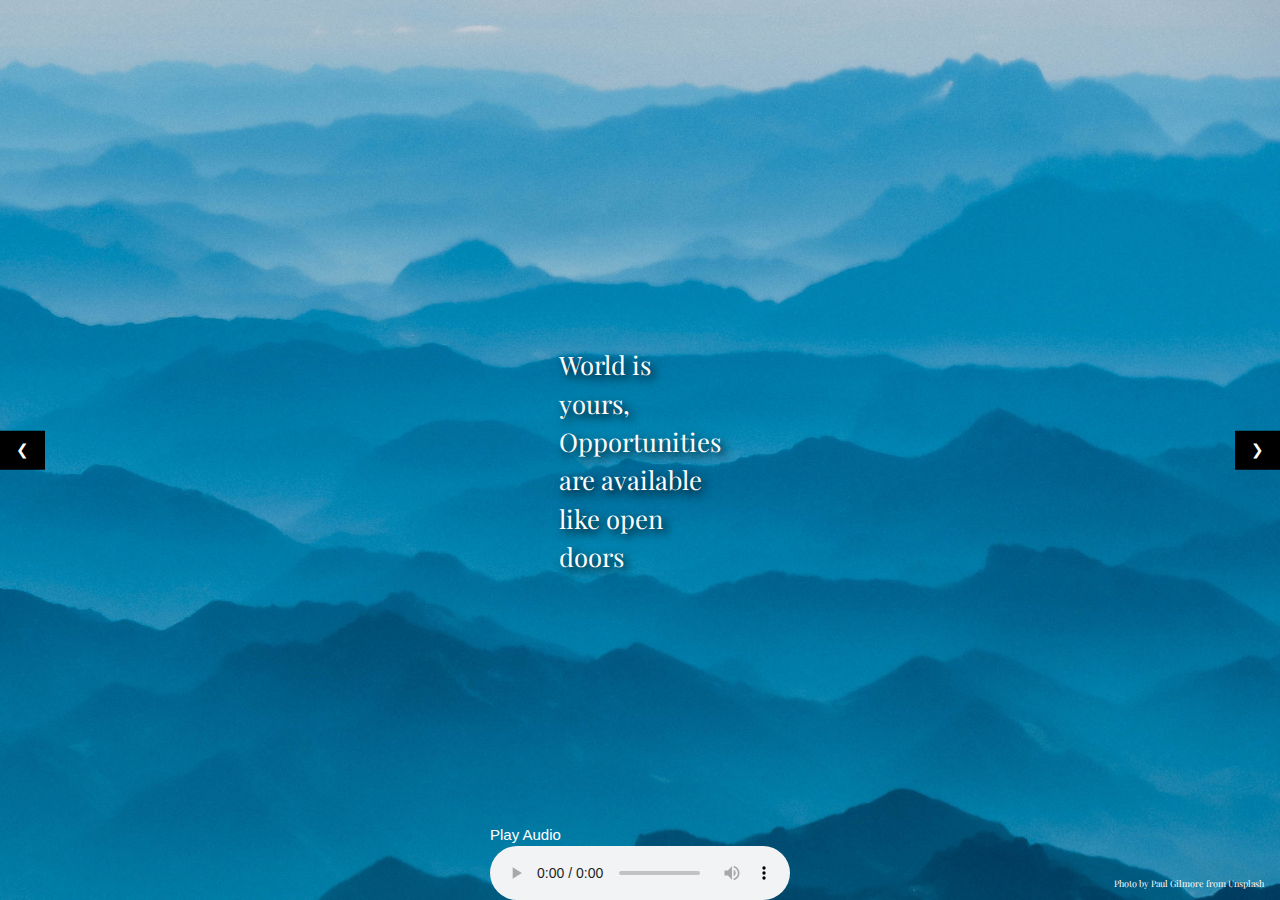
==== index.html @ 25ed6b28 "renamed index" ====
<doctype=html></doctype>

<html lang ="en">

<head>
    
    <!--title tag-->
    <title>Opportunity Poem</title>
    <!--character encoding-->
    <meta charset="utf-8">
    <!--make viewport mobile friendly-->
    <meta name="viewport" content="width=device-width, initial-scale=1.0">
    <!--meta description-->
    <meta name="description" content="Poem by Dylan P, written in October 2019 for Web Design class.">       
    <link rel="stylesheet" type="text/css" href="css/w3.css">
    <link rel="stylesheet" type="text/css" href="css/style-004.css">
          <!--animation-->
    <link rel="stylesheet" type="text/css" href="css/animate.css">
    <link href="https://fonts.googleapis.com/css?family=Playfair+Display&display=swap" rel="stylesheet">
    <!--prefetch-->
    <link rel="prefetch" href="img/newyearaudio.mp3">

</head>
    
<body class="w3-black">
</body>
    
<!--slide 1-->
    <section class="myslides w3-black fs-img-1">
        <div class="w3-container w3-display-middle">
    <h1 class="w3-display-middle animated pulse black-shadow">World is yours,
        Opportunities are available like open doors</h1>
        </div>
             <div class="w3-container w3-display-bottomright">
                <p class="caption">Photo by Paul Gilmore from Unsplash
                 </p>
            </div>
    </section>
    
 <!--slide 2-->
    <section class="myslides fs-img-2 black-shadow">
        <div class="w3-display-middle">
            <h1 class="w3-display-center">You control your destiny and your fate -
Practice makes perfect, it’s never too late</h1>
        </div>
        <div class="w3-container w3-display-bottomright">
                <p class="caption">Photo by Paul Gilmore from Unsplash
                 </p>
            </div>
    </section>
    <!--image from Pixabay school-->
    
   
 <!--slide 3-->
    <section class="myslides">
    <!-- The video -->    
    <video autoplay muted loop id="video-1">
    <source src="img/video1.mp4.mp4" type="video/mp4">
    </video>
        <div class="w3-display-middle">
            <h1 class="w3-display-middle">Students or athletes, SAT’s or track meets</h1>
        </div>
</section>

<figure class= w3-display-bottommiddle>
    <figcaption>Play Audio</figcaption>
        <audio id="musicplayer" autoplay controls  src="/img/newyearaudio.mp3">
    </audio>
</figure>

<!--slide 4 responsive layout demo-->
    <!--<section class="myslides">
    <div class="w3-container w-3display-bottom">
        <h1>w3.css responsive layout</h1>
        </div>
        
        <div class="w2-row">
             <div class="w3-half w3-container w3-red">
                 <h1>Container 1</h1>
            </div>
                <div class="w3-row">
            </div>
            
        </div>-->
    <!--new slide-->
<section class="myslides">
<div class="w3-row w3-border">
  <div class="w3-container w3-half w3-blue">
    <h2>w3-half</h2>  
  </div>
    
  <div class="w3-container w3-eighth w3-purple">
    <h2>w3-eighth</h2>  
  </div>
</div>
    </section>
    
    
    <!--W3 CSS LAYOUT-->
    <!--new slide-->
    <section class="myslides">
    <h1 class="w3-display-bottommiddle">w3.css layout</h1>
    <div class="w3-cell-row" style="height: 50%;">
        <div class="w3-cell w3-container w3-blue w3-mobile">
            <h1>Cell 1</h1>
        </div>
    <div class="w3-cell w3-container w3-green w3-mobile">
            <h1>Cell 2</h1>
        </div>
    </div>
    
</section>
    
   
<button class="w3-button w3-black w3-display-left" onclick="plusDivs(-1)">&#10094;</button>
<button class="w3-button w3-black w3-display-right" onclick="plusDivs(1)">&#10095;</button>
    
<!--slideshow js-->
<script src="js/slideshow.js"></script>
    
<body>  
    
</body>

</html>
---- css/style-004.css ----
.myslides {display:none;}
body {
    margin: auto;
}

body, html, section {
    width:100%;
    height:100%;
}

h1, h2, h3, h4, h5, h6, p {
  font-family: 'Playfair Display', serif;
    font-size: 2vw;
}

.fs-img-1 {
  /* The image used */
  background-image: url("/img/img3pencils");

  /* Full height */
  height: 100%;

  /* Center and scale the image nicely */
  background-position: center;
  background-repeat: no-repeat;
  background-size: cover;
}

.fs-img-2 {
  /* The image used */
  background-image: url("/img/img2_stars.jpg");

  /* Full height */
  height: 100%;

  /* Center and scale the image nicely */
  background-position: center;
  background-repeat: no-repeat;
  background-size: cover;
}
    
.fs-img-3 {
  /* The image used */
  background-image: url("/img/img4Slide3Athlete.jpg");

  /* Full height */
  height: 100%;

  /* Center and scale the image nicely */
  background-position: center;
  background-repeat: no-repeat;
  background-size: cover;
}

.fs-img-4 {
  /* The image used */
  background-image: url(INSERT IMAGE HERE);

  /* Full height */
  height: 100%;

  /* Center and scale the image nicely */
  background-position: center;
  background-repeat: no-repeat;
  background-size: cover;
}


.black-shadow {
    text-shadow: 4px 4px 10px rgba(0,0,0);
}

.caption {
    font-size: 9px;
}

span .caption {
    font-size: 5px;
}
    
#video-1 {
    position: absolute;
    top: 0;
    left: 0;
    width: 100%;
    height: 100%;
    object-fit: cover;
    overflow: hidden;
}
    
   figure {
    margin: 0;
}
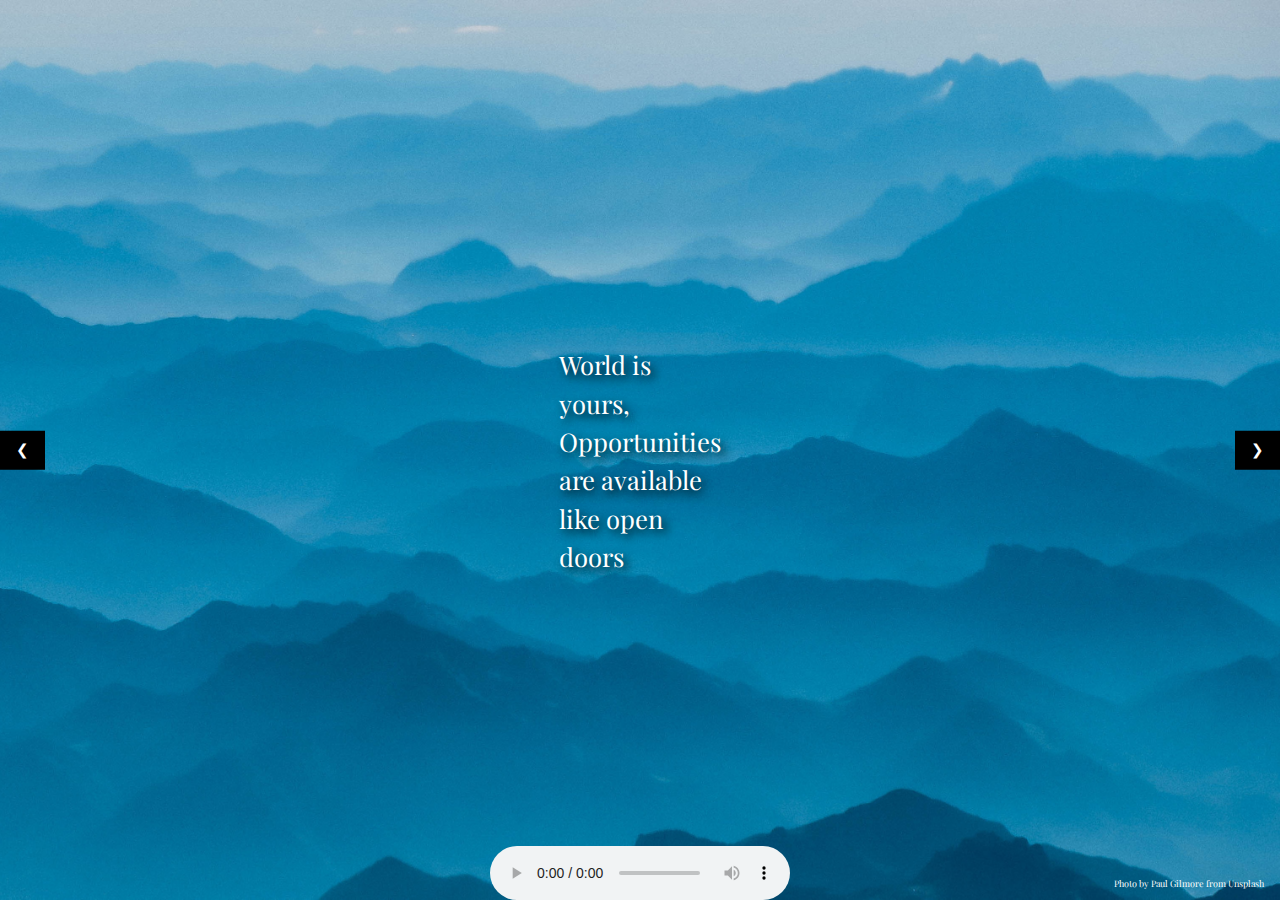
==== commit 85c916e6: "Improvements (11/20)" ====
--- a/index.html
+++ b/index.html
@@ -25,7 +25,7 @@
 <body class="w3-black">
 </body>
     
-<!--slide 1-->
+<!--Slide 1-->
     <section class="myslides w3-black fs-img-1">
         <div class="w3-container w3-display-middle">
     <h1 class="w3-display-middle animated pulse black-shadow">World is yours,
@@ -44,13 +44,11 @@
 Practice makes perfect, it’s never too late</h1>
         </div>
         <div class="w3-container w3-display-bottomright">
-                <p class="caption">Photo by Paul Gilmore from Unsplash
+                <p class="caption">Photo by Jake Weirick from Unsplash
                  </p>
             </div>
     </section>
-    <!--image from Pixabay school-->
     
-   
  <!--slide 3-->
     <section class="myslides">
     <!-- The video -->    
@@ -60,10 +58,15 @@
         <div class="w3-display-middle">
             <h1 class="w3-display-middle">Students or athletes, SAT’s or track meets</h1>
         </div>
+        <div class="w3-container w3-display-bottomright">
+                <p class="caption">Video by Matthias Groeneveld from Pexels
+                 </p>
+            </div>
 </section>
 
+<!-- Audio Player-->
 <figure class= w3-display-bottommiddle>
-    <figcaption>Play Audio</figcaption>
+    <figcaption><!--removed text: Play Audio--></figcaption>
         <audio id="musicplayer" autoplay controls  src="/img/newyearaudio.mp3">
     </audio>
 </figure>
@@ -80,42 +83,54 @@
             </div>
                 <div class="w3-row">
             </div>
-            
         </div>-->
-    <!--new slide-->
+    
+    
+    <!--Slide 4-->
 <section class="myslides">
 <div class="w3-row w3-border">
-  <div class="w3-container w3-half w3-blue">
-    <h2>w3-half</h2>  
-  </div>
+    <div class="w3-container w3-half w3-red">
+<div class="w3-cell-row" style="height:100%">
+<div class="w3-container w3-red w3-cell">
+<p>Strive to be greater than all those before
+Step on the field and cause an uproar</p>
+</div>
+</div>
+    </div>
     
-  <div class="w3-container w3-eighth w3-purple">
-    <h2>w3-eighth</h2>  
+  <div class="w3-container w3-half w3-indigo"
+       src="img/img2_stars.jpg">
+    <h2>Students who are more than their GPA - Artistic with their work like it's papier mache</h2>  
   </div>
 </div>
     </section>
     
     
     <!--W3 CSS LAYOUT-->
-    <!--new slide-->
-    <section class="myslides">
-    <h1 class="w3-display-bottommiddle">w3.css layout</h1>
-    <div class="w3-cell-row" style="height: 50%;">
-        <div class="w3-cell w3-container w3-blue w3-mobile">
-            <h1>Cell 1</h1>
+    <!--Final Slide-->
+    <section class="myslides fs-img-4 black shadow">
+    <h1 class="w3-display-bottommiddle"><!--no text here--></h1> 
+        <div class="w3-container w3-display-middle">
+            <!--no text-->
         </div>
-    <div class="w3-cell w3-container w3-green w3-mobile">
-            <h1>Cell 2</h1>
+    <div class="w3-cell-row" style="height: 10%;">
+        <div class="w3-cell w3-container w3-indigo w3-hover-teal w3-mobile w3-display-middle">
+            <h1 class="animated pulse black-shadow 23-display-middle">Everywhere you look, Opportunity awaits. 
+                It’s up to you to go out and Create.</h1>
         </div>
     </div>
-    
+        <!--image credit-->
+        <div class="w3-container w3-display-bottomright">
+                <p class="caption">Image by Javier Allegue Barros from Unsplash
+                 </p>
+            </div>
 </section>
     
-   
-<button class="w3-button w3-black w3-display-left" onclick="plusDivs(-1)">&#10094;</button>
-<button class="w3-button w3-black w3-display-right" onclick="plusDivs(1)">&#10095;</button>
+   <!--Button-->
+<button class="w3-button w3-black w3-hover-indigo w3-display-left" onclick="plusDivs(-1)">&#10094;</button>
+<button class="w3-button w3-black w3-hover-indigo w3-display-right" onclick="plusDivs(1)">&#10095;</button>
     
-<!--slideshow js-->
+   <!--slideshow js-->
 <script src="js/slideshow.js"></script>
     
 <body>  
--- a/css/style-004.css
+++ b/css/style-004.css
@@ -54,7 +54,7 @@
 
 .fs-img-4 {
   /* The image used */
-  background-image: url(INSERT IMAGE HERE);
+  background-image: url("/img/slide5imgopportunity.jpg");
 
   /* Full height */
   height: 100%;
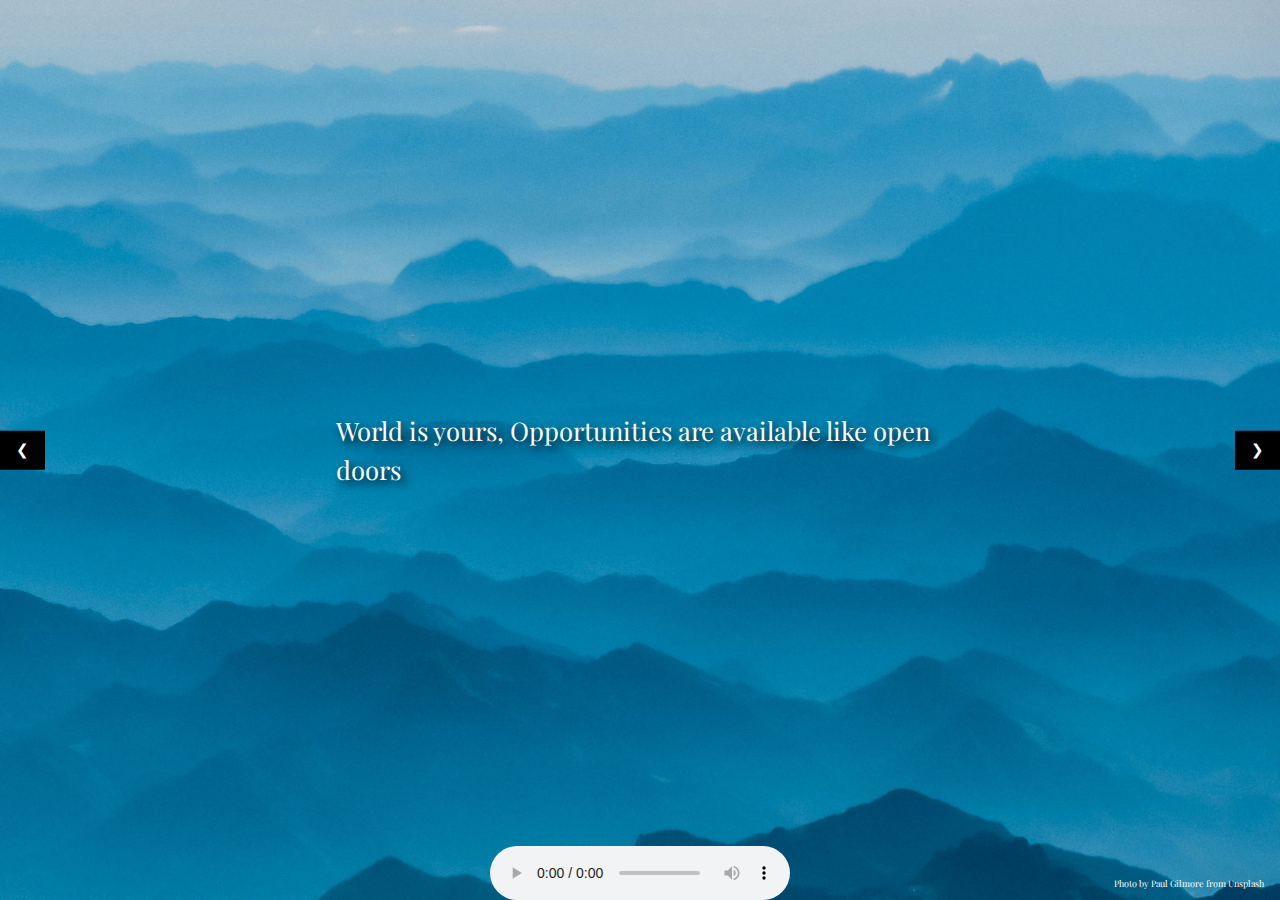
==== commit d9de6b9b: "final edits" ====
--- a/index.html
+++ b/index.html
@@ -1,140 +1,122 @@
 <doctype=html></doctype>
 
-<html lang ="en">
+    <html lang="en">
 
-<head>
-    
-    <!--title tag-->
-    <title>Opportunity Poem</title>
-    <!--character encoding-->
-    <meta charset="utf-8">
-    <!--make viewport mobile friendly-->
-    <meta name="viewport" content="width=device-width, initial-scale=1.0">
-    <!--meta description-->
-    <meta name="description" content="Poem by Dylan P, written in October 2019 for Web Design class.">       
-    <link rel="stylesheet" type="text/css" href="css/w3.css">
-    <link rel="stylesheet" type="text/css" href="css/style-004.css">
-          <!--animation-->
-    <link rel="stylesheet" type="text/css" href="css/animate.css">
-    <link href="https://fonts.googleapis.com/css?family=Playfair+Display&display=swap" rel="stylesheet">
-    <!--prefetch-->
-    <link rel="prefetch" href="img/newyearaudio.mp3">
+    <head>
 
-</head>
-    
-<body class="w3-black">
-</body>
-    
-<!--Slide 1-->
+        <!--title tag-->
+        <title>Opportunity Poem</title>
+        <!--character encoding-->
+        <meta charset="utf-8">
+        <!--make viewport mobile friendly-->
+        <meta name="viewport" content="width=device-width, initial-scale=1.0">
+        <!--meta description-->
+        <meta name="description" content="Poem by Dylan P, written in October 2019 for Web Design class.">
+        <link rel="stylesheet" type="text/css" href="css/w3.css">
+        <link rel="stylesheet" type="text/css" href="css/style-004.css">
+        <!--animation-->
+        <link rel="stylesheet" type="text/css" href="css/animate.css">
+        <link href="https://fonts.googleapis.com/css?family=Playfair+Display&display=swap" rel="stylesheet">
+        <!--prefetch-->
+        <link rel="prefetch" href="img/newyearaudio.mp3">
+
+    </head>
+
+    <body class="w3-black">
+    </body>
+        
+   <!-- Audio Player-->
+    <figure class= "w3-display-bottommiddle">
+        <figcaption>
+            <!--removed text: Play Audio-->
+        </figcaption>
+        <audio id="musicplayer" autoplay controls src="/img/newyearaudio.mp3">
+        </audio>
+    </figure>
+        
+    <!--Slide 1-->
     <section class="myslides w3-black fs-img-1">
         <div class="w3-container w3-display-middle">
-    <h1 class="w3-display-middle animated pulse black-shadow">World is yours,
+            <h1 class="animated pulse black-shadow">World is yours,
         Opportunities are available like open doors</h1>
         </div>
-             <div class="w3-container w3-display-bottomright">
-                <p class="caption">Photo by Paul Gilmore from Unsplash
-                 </p>
-            </div>
+        <div class="w3-container w3-display-bottomright">
+            <p class="caption">Photo by Paul Gilmore from Unsplash
+            </p>
+        </div>
     </section>
-    
- <!--slide 2-->
+
+    <!--Slide 2-->
     <section class="myslides fs-img-2 black-shadow">
         <div class="w3-display-middle">
-            <h1 class="w3-display-center">You control your destiny and your fate -
-Practice makes perfect, it’s never too late</h1>
+            <h1 class="animated pulse">You control your destiny and your fate - Practice makes perfect, it’s never too late</h1>
         </div>
         <div class="w3-container w3-display-bottomright">
-                <p class="caption">Photo by Jake Weirick from Unsplash
-                 </p>
+            <p class="caption">Photo by Jake Weirick from Unsplash
+            </p>
+        </div>
+    </section>
+
+    <!--Slide 3-->
+    <!--Added cell because text is hard to read-->
+    <section class="myslides">
+        <!-- The video -->
+        <video autoplay muted loop id="video-1">
+            <source src="img/video1.mp4.mp4" type="video/mp4">
+        </video>
+        <div class="w3-cell-row" style="height: 10%">
+            <div class="w3-cell w3-container w3-black w3-hover-white w3-mobile w3-display-middle">
+                <h1 class="animated pulse black-shadow 23-display-middle">Students or athletes, SAT’s or track meets</h1>
+                <div class="w3-display-middle">
+                </div>
             </div>
-    </section>
-    
- <!--slide 3-->
-    <section class="myslides">
-    <!-- The video -->    
-    <video autoplay muted loop id="video-1">
-    <source src="img/video1.mp4.mp4" type="video/mp4">
-    </video>
-        <div class="w3-display-middle">
-            <h1 class="w3-display-middle">Students or athletes, SAT’s or track meets</h1>
         </div>
         <div class="w3-container w3-display-bottomright">
-                <p class="caption">Video by Matthias Groeneveld from Pexels
-                 </p>
-            </div>
-</section>
+            <p class="caption">Video by Matthias Groeneveld from Pexels
+            </p>
+        </div>
+    </section>
 
-<!-- Audio Player-->
-<figure class= w3-display-bottommiddle>
-    <figcaption><!--removed text: Play Audio--></figcaption>
-        <audio id="musicplayer" autoplay controls  src="/img/newyearaudio.mp3">
-    </audio>
-</figure>
+    <!--Slide 4-->
+    <section class="myslides fs-img-5 black shadow">
+        <div class="w3-container w3-display-middle">
+            <h1 class="animated pulse black-shadow 23-display-middle">Strive to be greater than all those before.
+Step on the field and cause an uproar. Students who are more than their GPA - Artistic with their work like it's papier mache</h1>
+        </div>
+        <div class="w3-container w3-display-bottomright">
+            <p class="caption">Photo by Abigail Keenan from Unsplash</p>
+        </div>
+    </section>
 
-<!--slide 4 responsive layout demo-->
-    <!--<section class="myslides">
-    <div class="w3-container w-3display-bottom">
-        <h1>w3.css responsive layout</h1>
-        </div>
-        
-        <div class="w2-row">
-             <div class="w3-half w3-container w3-red">
-                 <h1>Container 1</h1>
-            </div>
-                <div class="w3-row">
-            </div>
-        </div>-->
-    
-    
-    <!--Slide 4-->
-<section class="myslides">
-<div class="w3-row w3-border">
-    <div class="w3-container w3-half w3-red">
-<div class="w3-cell-row" style="height:100%">
-<div class="w3-container w3-red w3-cell">
-<p>Strive to be greater than all those before
-Step on the field and cause an uproar</p>
-</div>
-</div>
-    </div>
-    
-  <div class="w3-container w3-half w3-indigo"
-       src="img/img2_stars.jpg">
-    <h2>Students who are more than their GPA - Artistic with their work like it's papier mache</h2>  
-  </div>
-</div>
-    </section>
-    
-    
     <!--W3 CSS LAYOUT-->
     <!--Final Slide-->
     <section class="myslides fs-img-4 black shadow">
-    <h1 class="w3-display-bottommiddle"><!--no text here--></h1> 
+        <h1 class="w3-display-bottommiddle"><!--no text here--></h1>
         <div class="w3-container w3-display-middle">
             <!--no text-->
         </div>
-    <div class="w3-cell-row" style="height: 10%;">
-        <div class="w3-cell w3-container w3-indigo w3-hover-teal w3-mobile w3-display-middle">
-            <h1 class="animated pulse black-shadow 23-display-middle">Everywhere you look, Opportunity awaits. 
+        <div class="w3-cell-row" style="height: 10%">
+            <div class="w3-cell w3-container w3-indigo w3-hover-pale-red w3-mobile w3-display-middle">
+                <h1 class="animated pulse black-shadow 23-display-middle">Everywhere you look, Opportunity awaits. 
                 It’s up to you to go out and Create.</h1>
+            </div>
         </div>
-    </div>
         <!--image credit-->
         <div class="w3-container w3-display-bottomright">
-                <p class="caption">Image by Javier Allegue Barros from Unsplash
-                 </p>
-            </div>
-</section>
-    
-   <!--Button-->
-<button class="w3-button w3-black w3-hover-indigo w3-display-left" onclick="plusDivs(-1)">&#10094;</button>
-<button class="w3-button w3-black w3-hover-indigo w3-display-right" onclick="plusDivs(1)">&#10095;</button>
-    
-   <!--slideshow js-->
-<script src="js/slideshow.js"></script>
-    
-<body>  
-    
-</body>
+            <p class="caption">Photo by Javier Allegue Barros from Unsplash
+            </p>
+        </div>
+    </section>
 
-</html>+    <!--Button-->
+    <button class="w3-button w3-black w3-hover-indigo w3-display-left" onclick="plusDivs(-1)">&#10094;</button>
+    <button class="w3-button w3-black w3-hover-indigo w3-display-right" onclick="plusDivs(1)">&#10095;</button>
+
+    <!--slideshow js-->
+    <script src="js/slideshow.js"></script>
+
+    <body>
+
+    </body>
+
+    </html>--- a/css/style-004.css
+++ b/css/style-004.css
@@ -65,6 +65,47 @@
   background-size: cover;
 }
 
+.fs-img-5 {
+  /* The image used */
+  background-image: url("/img/img5_field.jpg");
+
+  /* Full height */
+  height: 100%;
+
+  /* Center and scale the image nicely */
+  background-position: center;
+  background-repeat: no-repeat;
+  background-size: cover;
+}
+
+
+.black-shadow {
+    text-shadow: 4px 4px 10px rgba(0,0,0);
+}
+
+.caption {
+    font-size: 9px;
+}
+
+span .caption {
+    font-size: 5px;
+}
+    
+#video-1 {
+    position: absolute;
+    top: 0;
+    left: 0;
+    width: 100%;
+    height: 100%;
+    object-fit: cover;
+    overflow: hidden;
+}
+    
+   figure {
+    margin: 0;
+} 
+    
+
 
 .black-shadow {
     text-shadow: 4px 4px 10px rgba(0,0,0);
